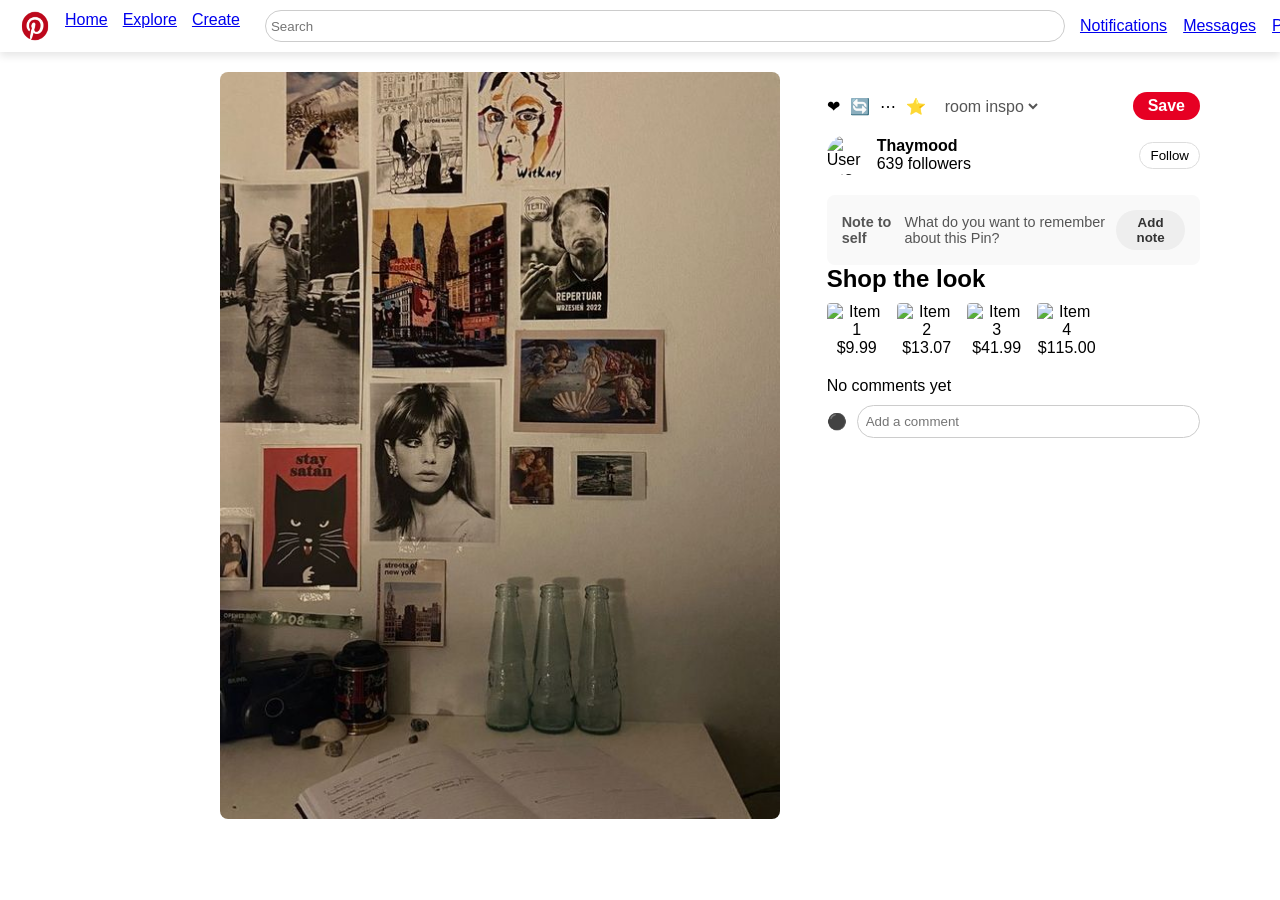
==== pin page/index.html @ b0f8991d "Bellas html and css" ====
<!DOCTYPE html>
<html lang="en">
  <head>
    <meta charset="utf-8" />
    <title>Home</title>
    <link rel="stylesheet" type="text/css" href="index.css">
  </head>

<header> 
  <!-- Navigation Bar -->
    <nav class="navbar">
    <ul class="nav-links">
        <img class="logo" src="images/pinterest-logo.png">
        <li><a href="#">Home</a></li>
        <li><a href="#">Explore</a></li>
        <li><a href="#">Create</a></li>
    </ul>
    <div class="nav-icons"> 
    <input type="text" placeholder="Search" class="search-bar"/>
    <ul>
        <li><a href="#">Notifications</a></li>
        <li><a href="#">Messages</a></li>
        <li><a href="#">Profile</a></li>
    </ul>
    </div>
    </nav>
</header>

<body> 
  <!-- Main Content -->
  <div class="container">
    <!-- Pin Image Section -->
    <div class="pin-image-section">
      <img src="images/pinterest-pin.jpg" alt="Pin Image" class="pin-image">
      <!-- <div class="pin-icons">
        <span>❤</span>
        <span>🔄</span>
        <span>⋯</span>
      </div> -->
    </div>

    <!-- Pin Info Section -->
    <div class="pin-info-section">
     <div class="action-icons">
        <div class="icon">❤</div>
        <div class="icon">🔄</div>
        <div class="icon">⋯</div>
        <div class="icon">⭐</div>
        <select class="category-dropdown">
          <option>room inspo</option>
          <!-- Add more categories as options if needed -->
        </select> 
        <div class="save-button">Save</div>
      </div>
      
        <!-- User Info -->
        <div class="user-info">
          <img src="author-image.jpg" alt="User Image" class="user-image">
          <div>
            <span class="user-name">Thaymood</span>
            <p>639 followers</p>
          </div>
          <button class="follow-button">Follow</button>
        </div>
      
        <!-- Note to Self Section -->
        <div class="note-to-self">
          <p><strong>Note to self</strong></p>
          <p>What do you want to remember about this Pin?</p>
          <button class="add-note-button">Add note</button>
        </div>


<!-- Shop the Look Section -->
      <h2>Shop the look</h2>
      <div class="shop-the-look">
        <div class="item"><img src="item1.jpg" alt="Item 1"><p>$9.99</p></div>
        <div class="item"><img src="item2.jpg" alt="Item 2"><p>$13.07</p></div>
        <div class="item"><img src="item3.jpg" alt="Item 3"><p>$41.99</p></div>
        <div class="item"><img src="item4.jpg" alt="Item 4"><p>$115.00</p></div>
      </div>

      <!-- Comments Section -->
      <div class="comments-section">
        <p>No comments yet</p>
        <div class="comment-box">
          <span>⚫</span>
          <input type="text" placeholder="Add a comment">
        </div>
      </div>
      </div>

    </div>
  </div>
</body>
</html>
---- pin page/index.css ----
header input {
    align-self: center;
    width: 50rem;
    height: 2rem;
    border-radius: 10rem;
    margin-left: 25px;
    
}

img.logo {
    width: 30px;
    height: 30px;
    border-radius: 50rem;
}

* {
    margin: 0;
    padding: 0;
    box-sizing: border-box;
  }
  
  body {
    font-family: Arial, sans-serif;
    background-color: white;
  }
  
  /* Navbar */
  .navbar {
    display: flex;
    justify-content: space-between;
    align-items: center;
    padding: 10px 20px;
    background-color: white;
    box-shadow: 0 4px 8px rgba(0, 0, 0, 0.1);
  }
  
  .logo {
    font-size: 1.2em;
    color: #E60023;
    font-weight: bold;
  }
  
  .nav-links {
    list-style: none;
    display: flex;
    gap: 15px;
  }
  
  .nav-icons {
    display: flex;
    align-items: center;
    gap: 15px;
  }

  .nav-icons ul{
     display: flex;
    list-style: none;
    gap: 16px;
  }
  
  
  .search-bar {
    padding: 5px;
    border-radius: 20px;
    border: 1px solid #ccc;
    
  }
  



  
  /* Main Container */
  .container {
    display: flex;
    justify-content: center;
    margin-top: 20px;
    padding: 20px;
    max-width: 1200px;
    margin: 0 auto;
  }
  
  /* Pin Image Section */
  .pin-image-section {
    flex: 2;
    position: relative;
  }
  
  .pin-image {
    margin-left: 10rem;
    width: 75%;
    border-radius: 8px;
  }
  
  /* .pin-icons {
    position: absolute;
    bottom: 10px;
    right: 10px;
    display: flex;
    gap: 10px;
    color: white;
  } */
  
  /* Pin Info Section */
  .pin-info-section {
    flex: 1;
    padding: 20px;
    
  }
  
  /* .save-button {
    background-color: #E60023;
    color: white;
    padding: 10px 20px;
    border-radius: 20px;
    text-align: center;
    cursor: pointer;
    float: right;
  } */
  

  
  /* User Info */
  /* .user-info {
    display: flex;
    align-items: center;
    margin-bottom: 15px;
  }
  
  .user-image {
    width: 40px;
    height: 40px;
    border-radius: 50%;
    margin-right: 10px;
  }
  
  .user-name {
    font-weight: bold;
  }
  
  .follow-button {
    margin-left: auto;
    padding: 5px 10px;
    background-color: #efefef;
    border: none;
    border-radius: 15px;
    cursor: pointer;
  }
   */
  /* Shop the Look */
  .shop-the-look {
    display: flex;
    gap: 10px;
    margin: 10px 0;
  }
  
  .shop-the-look .item {
    width: 60px;
    text-align: center;
  }
  
  .shop-the-look img {
    width: 100%;
    border-radius: 4px;
  }
  
  /* Comments Section */
  .comments-section {
    margin-top: 20px;
  }
  
  .comment-box {
    display: flex;
    align-items: center;
    margin-top: 10px;
    gap: 10px;
  }
  
  .comment-box input {
    width: 100%;
    padding: 8px;
    border-radius: 20px;
    border: 1px solid #ccc;
  }





/* Action Icons */
.action-icons {
    display: flex;
    align-items: center;
    gap: 10px;
    margin-bottom: 15px;
  }
  
  /* .action-icons .icon {
    font-size: 1.2em;
    cursor: pointer;
  }
   */
  .category-dropdown {
    border: none;
    background: none;
    font-size: 1em;
    margin-left: 5px;
    color: #555;
    cursor: pointer;
  }
  
  .save-button {
    background-color: #E60023;
    color: white;
    padding: 5px 15px;
    border-radius: 20px;
    margin-left: auto;
    cursor: pointer;
    font-weight: bold;
    
  }
  
  /* User Info */
  .user-info {
    display: flex;
    align-items: center;
    margin-bottom: 15px;
  }
  
  .user-image {
    width: 40px;
    height: 40px;
    border-radius: 50%;
    margin-right: 10px;
  }
  
  .user-name {
    font-weight: bold;
  }
  
  .follow-button {
    margin-left: auto;
    padding: 5px 10px;
    background-color: white;
    border: 1px solid #ddd;
    border-radius: 15px;
    cursor: pointer;
  }
  
  /* Note to Self Section */
  .note-to-self {
    background-color: #f9f9f9;
    padding: 15px;
    border-radius: 8px;
    margin-top: 20px;
    display: flex;
    align-items: center;
    gap: 10px;
  }
  
  .note-to-self p {
    color: #555;
    font-size: 0.9em;
  }
  
  .add-note-button {
    margin-left: auto;
    padding: 5px 15px;
    background-color: #eee;
    border: none;
    border-radius: 20px;
    cursor: pointer;
    color: #333;
    font-weight: bold;
  }
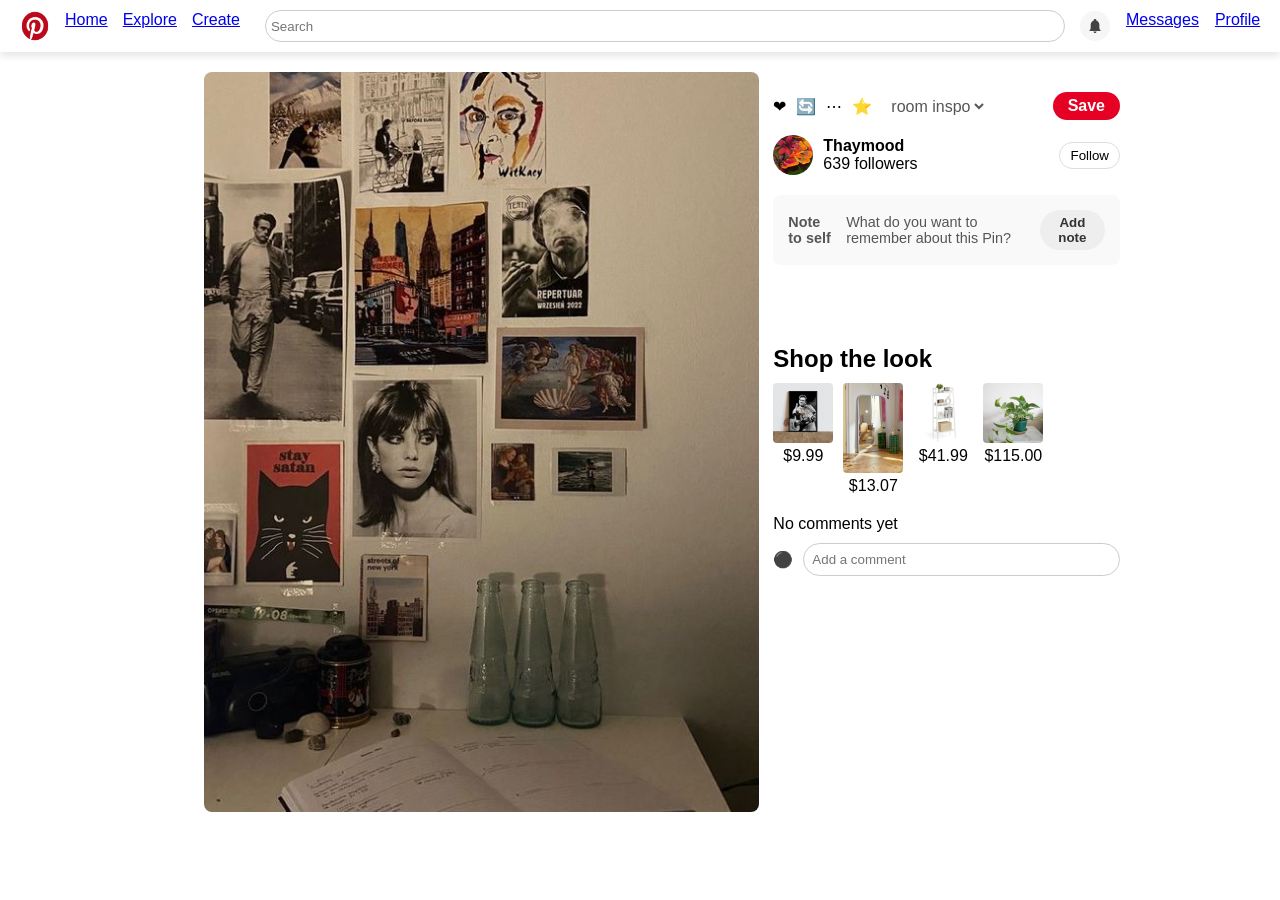
==== commit 29a22828: "more html" ====
--- a/pin page/index.html
+++ b/pin page/index.html
@@ -18,7 +18,7 @@
     <div class="nav-icons"> 
     <input type="text" placeholder="Search" class="search-bar"/>
     <ul>
-        <li><a href="#">Notifications</a></li>
+        <img src="images/bell-icon.jpeg" alt="notification-icon" class="notifs-icon">
         <li><a href="#">Messages</a></li>
         <li><a href="#">Profile</a></li>
     </ul>
@@ -55,7 +55,7 @@
       
         <!-- User Info -->
         <div class="user-info">
-          <img src="author-image.jpg" alt="User Image" class="user-image">
+          <img src="images/pin-profile-pic.jpg" alt="User Image" class="user-image">
           <div>
             <span class="user-name">Thaymood</span>
             <p>639 followers</p>
@@ -74,10 +74,10 @@
 <!-- Shop the Look Section -->
       <h2>Shop the look</h2>
       <div class="shop-the-look">
-        <div class="item"><img src="item1.jpg" alt="Item 1"><p>$9.99</p></div>
-        <div class="item"><img src="item2.jpg" alt="Item 2"><p>$13.07</p></div>
-        <div class="item"><img src="item3.jpg" alt="Item 3"><p>$41.99</p></div>
-        <div class="item"><img src="item4.jpg" alt="Item 4"><p>$115.00</p></div>
+        <div class="item"><img src="images/shop-item-1.png" alt="Item 1"><p>$9.99</p></div>
+        <div class="item"><img src="images/shop-item-2.png" alt="Item 2"><p>$13.07</p></div>
+        <div class="item"><img src="images/shop-item-3.png" alt="Item 3"><p>$41.99</p></div>
+        <div class="item"><img src="images/shop-item-4.png" alt="Item 4"><p>$115.00</p></div>
       </div>
 
       <!-- Comments Section -->
--- a/pin page/index.css
+++ b/pin page/index.css
@@ -70,7 +70,7 @@
 
 
 
-  
+
   /* Main Container */
   .container {
     display: flex;
@@ -85,11 +85,12 @@
   .pin-image-section {
     flex: 2;
     position: relative;
+
   }
   
   .pin-image {
-    margin-left: 10rem;
-    width: 75%;
+    margin-left: 9rem;
+    width: 80%;
     border-radius: 8px;
   }
   
@@ -104,8 +105,10 @@
   
   /* Pin Info Section */
   .pin-info-section {
+    margin-right: 5rem;
     flex: 1;
     padding: 20px;
+
     
   }
   
@@ -148,6 +151,20 @@
     cursor: pointer;
   }
    */
+
+
+
+    img.notifs-icon {
+    width: 30px;
+    height: 30px;
+    border-radius: 50rem;
+    }
+    
+   body h2 {
+    margin-top: 5rem;
+   }
+
+
   /* Shop the Look */
   .shop-the-look {
     display: flex;
@@ -158,6 +175,7 @@
   .shop-the-look .item {
     width: 60px;
     text-align: center;
+    
   }
   
   .shop-the-look img {
